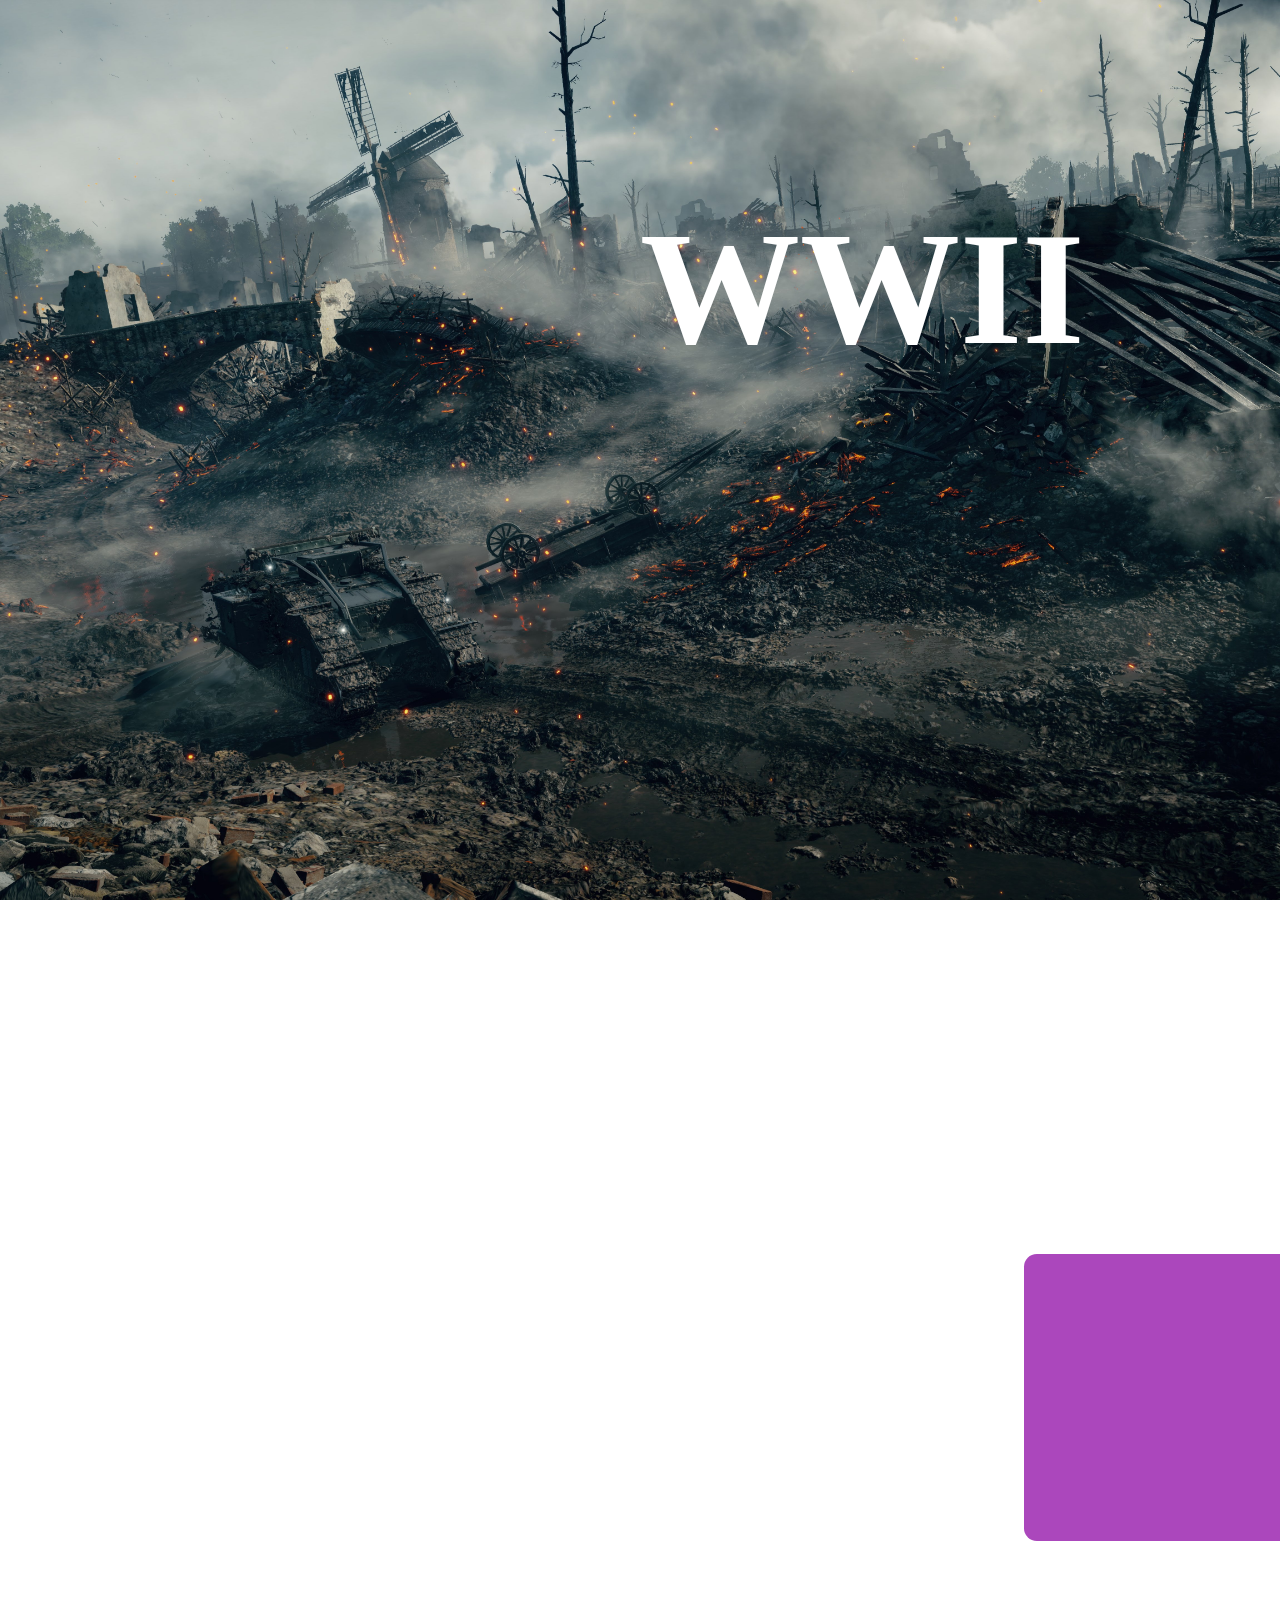
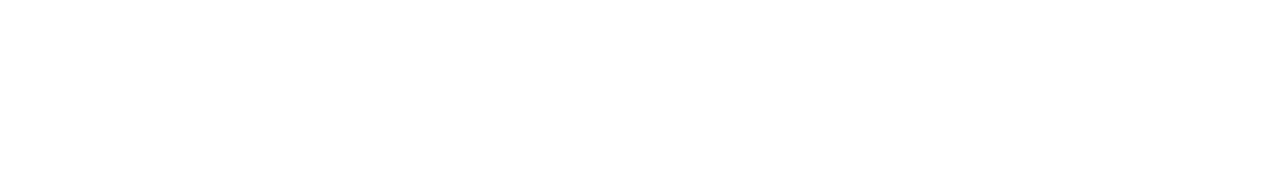
==== ismail.html @ e9fee28b "add code" ====
<!DOCTYPE html>
<html lang="en">
<head>
    <meta charset="UTF-8">
    <meta http-equiv="X-UA-Compatible" content="IE=edge">
    <meta name="viewport" content="width=device-width, initial-scale=1.0">
    <title>Document</title>
    <link rel="stylesheet" href="/ismail.css">
</head>
<body>
    <div id="gallery">
        <div class="tile">
            <h1>WWII</h1>
        </div>
        <div class="tile">
            <img src="/1.png" alt="">
        </div>
        <div class="tile">
        </div>
        <div class="tile">
        </div>
        <div class="tile">
        </div>
        <div class="tile">
        </div>
        <div class="tile">
        </div>
        <div class="tile">
        </div>
        <div class="tile">
        </div>
    </div>
    <script src="/script.js"></script>
</body>
</html>
---- ismail.css ----
body {
    background: url(bg.jpg);
    background-repeat: no-repeat;
    /* Create the parallax scrolling effect */
    background-attachment: fixed;
    background-position: center;
    background-repeat: no-repeat;
    background-size: cover;
    height: 100vh; 
    width: 1000vmax;  
    margin: 0px;
  }
  
  #gallery {
    height: 140vmax;
    width: 1000vmax;  
    position: absolute;
  }
  
  .tile {
    border-radius: 1vmax;
    position: absolute;
    transition: transform 800ms ease;
  }
  
  .tile:hover {
    transform: scale(1.1);
  }
  
  .tile:hover > img {
    opacity: 1;
    transform: scale(1.01);
  }
  
  .tile > img {
    height: 100%;
    width: 100%;
    object-fit: cover;
    border-radius: inherit;
    opacity: 0;
    transition: opacity 800ms ease,
      transform 800ms ease;
  }
  
  .tile:nth-child(1) {
    color: #fff;
    font-size: 5rem;
    left: 5%;
    top: 5%;
  }
  
  .tile:nth-child(2) {
    background-color: rgb(72, 154, 221);
    height: 24%;
    width: 14%;
    left: 42%;
    top: 12%;
  }
  
  .tile:nth-child(3) {
    background-color: rgb(239, 83, 80);
    height: 18%;
    width: 16%;
    left: 12%;
    top: 34%;
  }
  
  .tile:nth-child(4) {
    background-color: rgb(102, 187, 106);
    height: 14%;
    width: 12%;
    left: 45%;
    top: 48%;
  }
  
  .tile:nth-child(5) {
    background-color: rgb(171, 71, 188);
    height: 16%;
    width: 32%;
    left: 8%;
    top: 70%;
  }
  
  .tile:nth-child(6) {
    background-color: rgb(255, 167, 38);
    height: 24%;
    width: 24%;
    left: 68%;
    top: 8%;
  }
  
  .tile:nth-child(7) {
    background-color: rgb(63, 81, 181);
    height: 16%;
    width: 20%;
    left: 50%;
    top: 74%;
  }
  
  .tile:nth-child(8) {
    background-color: rgb(141, 110, 99);
    height: 24%;
    width: 18%;
    left: 72%;
    top: 42%;
  }
  
  .tile:nth-child(9) {
    background-color: rgb(250, 250, 250);
    height: 10%;
    width: 8%;
    left: 84%;
    top: 84%;
  }
  
  /* -- YouTube Link Styles -- */
  
  body.menu-toggled > .meta-link > span {
    color: rgb(30, 30, 30);
  }
  
  #source-link {
    bottom: 60px;
  }
  
  #source-link > i {
    color: rgb(94, 106, 210);
  }
  
  #yt-link > i {
    color: rgb(239, 83, 80);
  }
  
  .meta-link {
    align-items: center;
    backdrop-filter: blur(3px);
    background-color: rgba(255, 255, 255, 0.05);
    border: 1px solid rgba(255, 255, 255, 0.1);
    border-radius: 6px;
    bottom: 10px;
    box-shadow: 2px 2px 2px rgba(0, 0, 0, 0.1);
    cursor: pointer;  
    display: inline-flex;
    gap: 5px;
    left: 10px;
    padding: 10px 20px;
    position: fixed;
    text-decoration: none;
    transition: background-color 400ms, border-color 400ms;
    z-index: 10000;
  }
  
  .meta-link:hover {
    background-color: rgba(255, 255, 255, 0.1);
    border: 1px solid rgba(255, 255, 255, 0.2);
  }
  
  .meta-link > i, .meta-link > span {
    height: 20px;
    line-height: 20px;
  }
  
  .meta-link > span {
    color: white;
    font-family: "Rubik", sans-serif;
    font-weight: 500;
  }
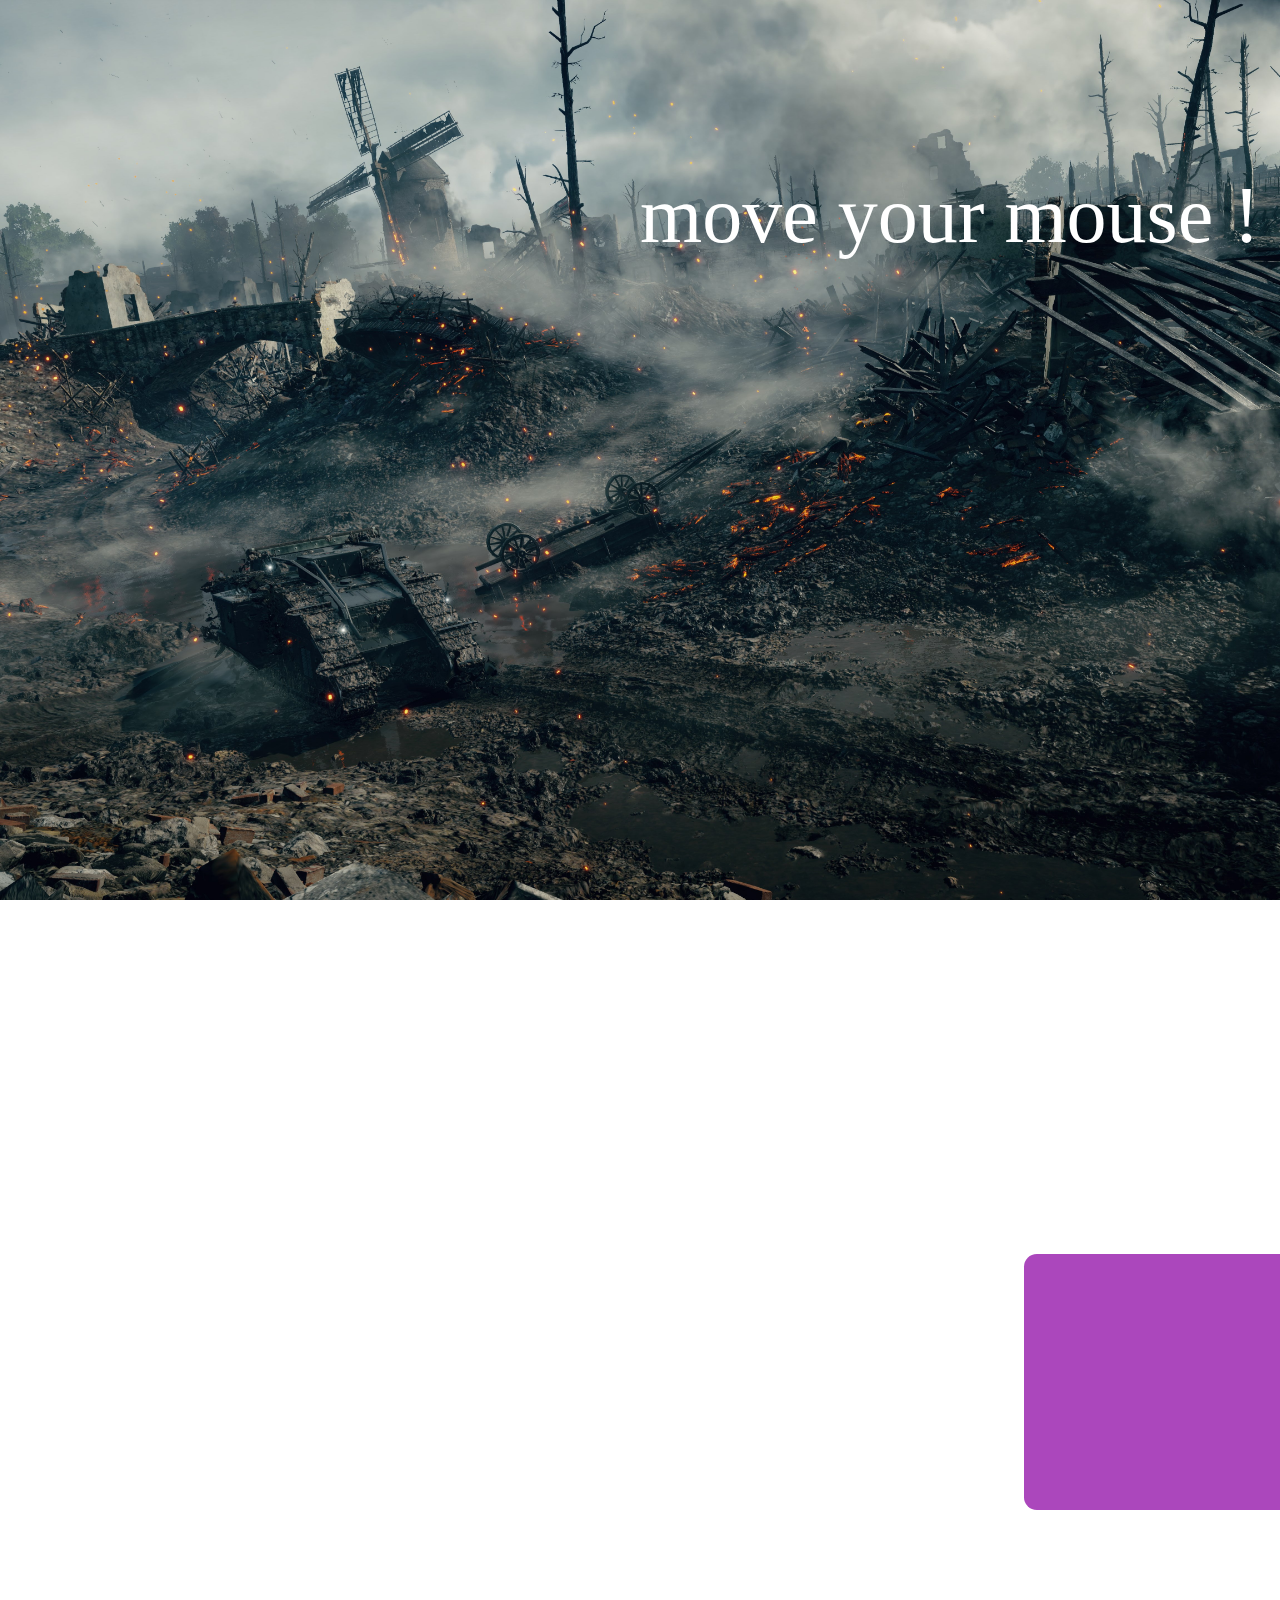
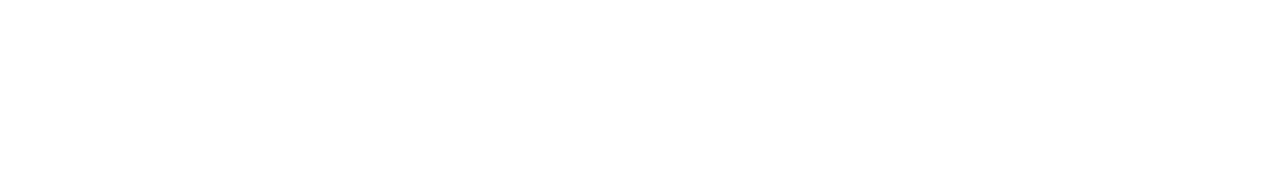
==== commit 84dad52b: "add code" ====
--- a/ismail.html
+++ b/ismail.html
@@ -10,10 +10,9 @@
 <body>
     <div id="gallery">
         <div class="tile">
-            <h1>WWII</h1>
+            <p>move your mouse !</p>
         </div>
         <div class="tile">
-            <img src="/1.png" alt="">
         </div>
         <div class="tile">
         </div>
--- a/ismail.css
+++ b/ismail.css
@@ -9,6 +9,7 @@
     height: 100vh; 
     width: 1000vmax;  
     margin: 0px;
+    overflow: hidden;
   }
   
   #gallery {
@@ -50,41 +51,41 @@
   }
   
   .tile:nth-child(2) {
-    background-color: rgb(72, 154, 221);
-    height: 24%;
-    width: 14%;
+    background-color: rgb(31, 75, 110);
+    height: 24rem;
+    width: 14rem;
     left: 42%;
     top: 12%;
   }
   
   .tile:nth-child(3) {
     background-color: rgb(239, 83, 80);
-    height: 18%;
-    width: 16%;
+    height: 18rem;
+    width: 16rem;
     left: 12%;
     top: 34%;
   }
   
   .tile:nth-child(4) {
     background-color: rgb(102, 187, 106);
-    height: 14%;
-    width: 12%;
+    height: 14rem;
+    width: 12rem;
     left: 45%;
     top: 48%;
   }
   
   .tile:nth-child(5) {
     background-color: rgb(171, 71, 188);
-    height: 16%;
-    width: 32%;
+    height: 16rem;
+    width: 32rem;
     left: 8%;
     top: 70%;
   }
   
   .tile:nth-child(6) {
     background-color: rgb(255, 167, 38);
-    height: 24%;
-    width: 24%;
+    height: 24rem;
+    width: 24rem;
     left: 68%;
     top: 8%;
   }
